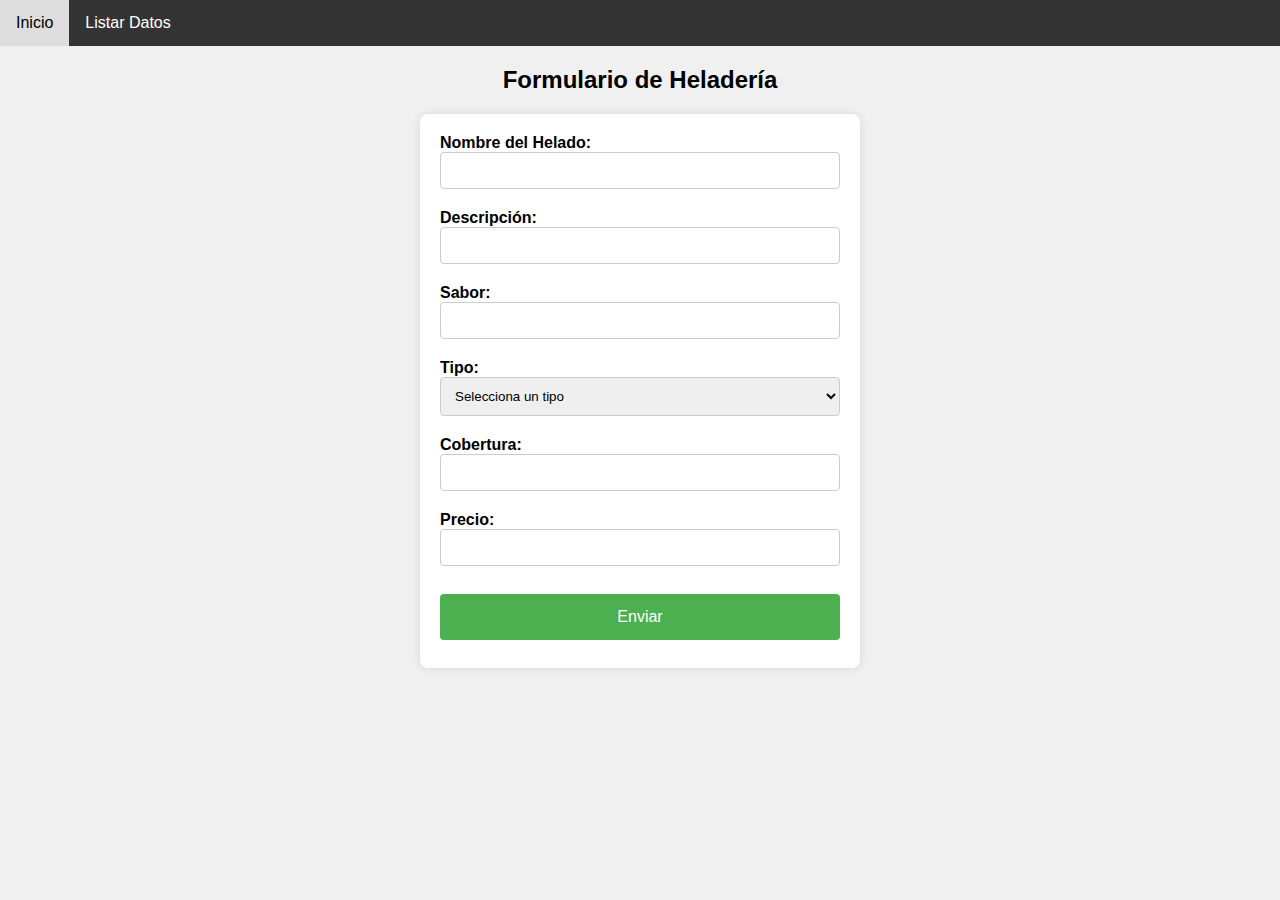
==== pagina_principal/formularioHeladeria.html @ 4427a79c "iniciar sesion dou" ====
<!DOCTYPE html>
<html lang="en">
<head>
    <meta charset="UTF-8">
    <meta name="viewport" content="width=device-width, initial-scale=1.0">
    <link rel="stylesheet" href="css/estiloformulario.css">
    <title>Formulario de Heladería</title>
</head>
<body>
    <nav>
        <ul>
            <li><a href="index.html">Inicio</a></li>
            <li><a href="listardatos.html">Listar Datos</a></li>
        </ul>
    </nav>
    
    <h2>Formulario de Heladería</h2>

    <form id="formulario-heladeria" action="/guardar_helado" method="post">
        <div>
            <label for="nombre">Nombre del Helado:</label>
            <input type="text" id="nombre" name="nombre" required>
        </div>
        <div>
            <label for="descripcion">Descripción:</label>
            <input type="text" id="descripcion" name="descripcion" required>
        </div>
        <div>
            <label for="sabor">Sabor:</label>
            <input type="text" id="sabor" name="sabor" required>
        </div>
        <div>
            <label for="tipo">Tipo:</label>
            <select id="tipo" name="tipo" required>
                <option value="" disabled selected>Selecciona un tipo</option>
                <option value="crema">Crema</option>
                <option value="sorbete">Sorbete</option>
                <option value="yogur">Yogur</option>
                <option value="vegano">Vegano</option>
            </select>
        </div>
        <div>
            <label for="cobertura">Cobertura:</label>
            <input type="text" id="cobertura" name="cobertura" required>
        </div>
        <div>
            <label for="precio">Precio:</label>
            <input type="number" id="precio" name="precio" required>
        </div>
        <input type="submit" value="Enviar">
    </form>
</body>
</html>
---- pagina_principal/css/estiloformulario.css ----
body {
    font-family: Arial, sans-serif;
    margin: 0;
    padding: 0;
    background-color: #f0f0f0;
}
nav ul {
    list-style-type: none;
    margin: 0;
    padding: 0;
    background-color: #333;
    overflow: hidden;
}
nav ul li {
    float: left;
}
nav ul li a {
    display: block;
    color: white;
    text-align: center;
    padding: 14px 16px;
    text-decoration: none;
}
nav ul li a:hover {
    background-color: #ddd;
    color: black;
}
h2 {
    text-align: center;
}
form {
    max-width: 400px;
    margin: 20px auto;
    background-color: #fff;
    padding: 20px;
    border-radius: 8px;
    box-shadow: 0px 0px 10px 0px rgba(0,0,0,0.1);
}
form div {
    margin-bottom: 20px;
}
label {
    display: block;
    font-weight: bold;
}
input[type="text"],
input[type="date"],
select,
input[type="number"] {
    width: 100%;
    padding: 10px;
    border: 1px solid #ccc;
    border-radius: 4px;
    box-sizing: border-box;
}
input[type="submit"] {
    width: 100%;
    background-color: #4CAF50;
    color: white;
    padding: 14px 20px;
    margin: 8px 0;
    border: none;
    border-radius: 4px;
    cursor: pointer;
    font-size: 16px;
}
input[type="submit"]:hover {
    background-color: #45a049;
}
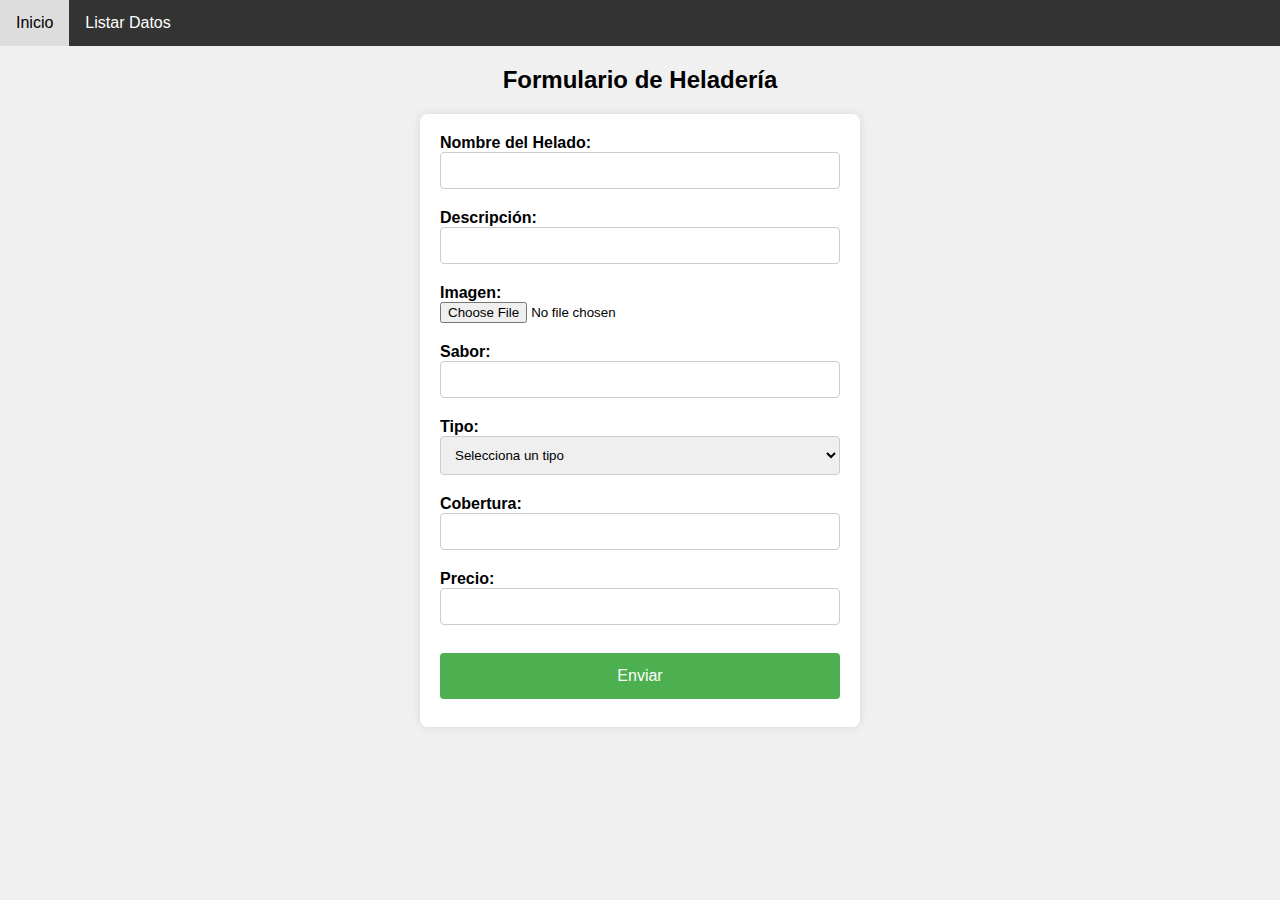
==== commit ab85b4de: "uda" ====
--- a/pagina_principal/formularioHeladeria.html
+++ b/pagina_principal/formularioHeladeria.html
@@ -16,7 +16,7 @@
     
     <h2>Formulario de Heladería</h2>
 
-    <form id="formulario-heladeria" action="/guardar_helado" method="post">
+    <form id="formulario-heladeria" action="/guardar_helado" method="post" enctype="multipart/form-data">
         <div>
             <label for="nombre">Nombre del Helado:</label>
             <input type="text" id="nombre" name="nombre" required>
@@ -25,6 +25,10 @@
             <label for="descripcion">Descripción:</label>
             <input type="text" id="descripcion" name="descripcion" required>
         </div>
+        <div>
+            <label for="imagen">Imagen:</label>
+            <input type="file" id="imagen" name="imagen" accept="image/*" required>
+          </div>
         <div>
             <label for="sabor">Sabor:</label>
             <input type="text" id="sabor" name="sabor" required>
